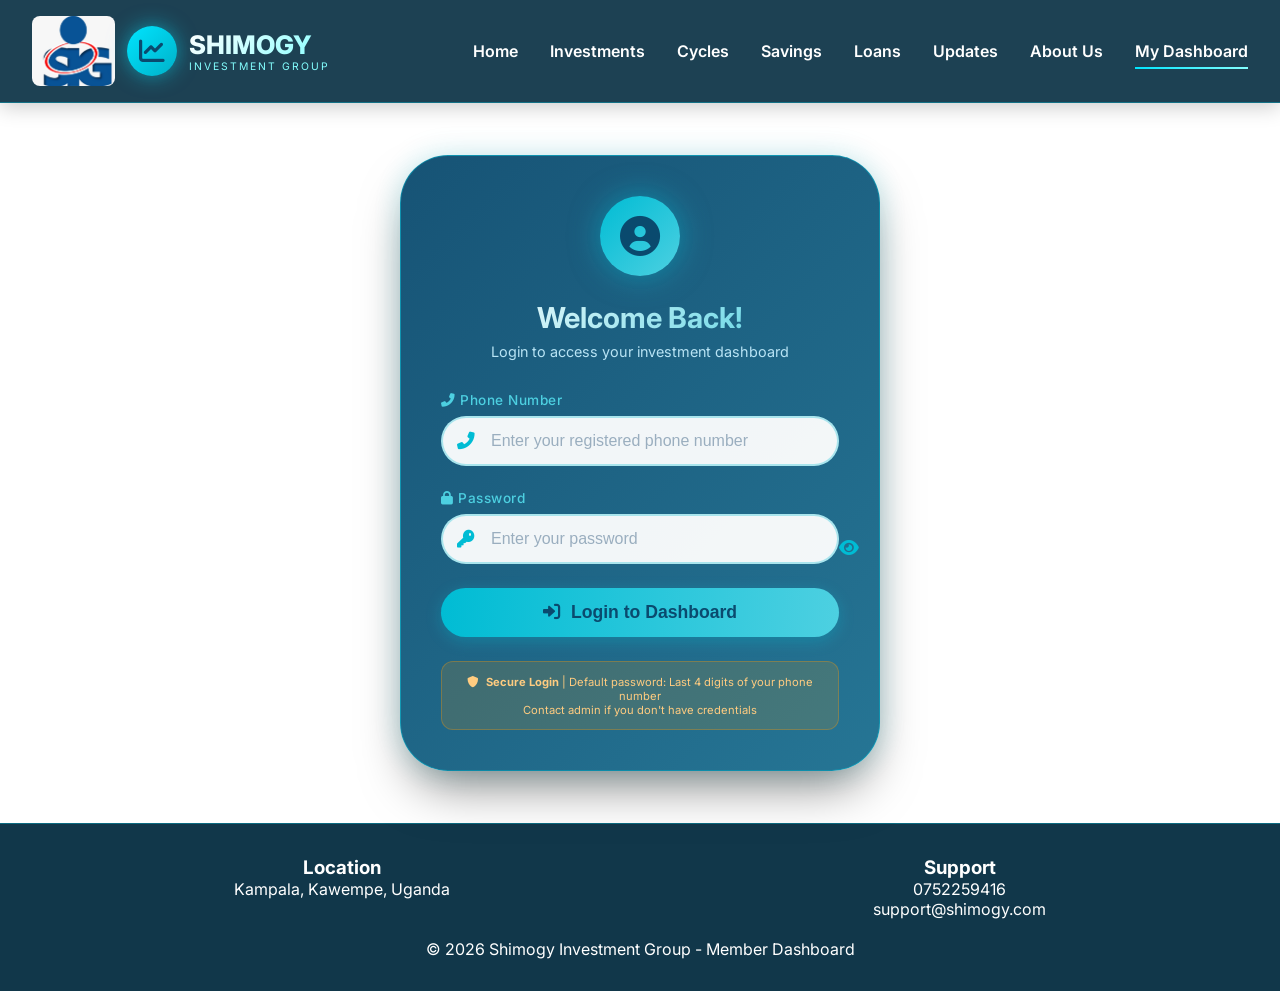
==== dashboard.html @ f03653f3 "Add files via upload" ====
<!DOCTYPE html>
<html lang="en">
<head>
    <meta charset="UTF-8">
    <meta name="viewport" content="width=device-width, initial-scale=1.0">
    <title>SHIMOGY | My Dashboard - Client Portal</title>
    <link href="https://fonts.googleapis.com/css2?family=Inter:opsz,wght@14..32,300;400;500;600;700;800;900&display=swap" rel="stylesheet">
    <link rel="stylesheet" href="https://cdnjs.cloudflare.com/ajax/libs/font-awesome/6.0.0-beta3/css/all.min.css">
    <link rel="stylesheet" href="style.css">
    <style>      
        
        body::before, 
        body::after {
            display: none !important;
            content: none !important;
        }
        
        
        .main-content {
            flex: 1;
        }
        
        
        footer {
            margin-top: auto;
            width: 100%;
        }
        
        
        .dashboard-container {
            max-width: 1200px;
            margin: 2rem auto;
            padding: 0 2rem;
        }
        
        
        .login-wrapper {
            min-height: 80vh;
            display: flex;
            align-items: center;
            justify-content: center;
            padding: 2rem;
        }
        
        .modern-login-card {
            background: linear-gradient(135deg, rgba(10, 74, 110, 0.95), rgba(26, 110, 143, 0.95));
            backdrop-filter: blur(20px);
            border-radius: 48px;
            padding: 2.5rem;
            width: 100%;
            max-width: 480px;
            border: 1px solid rgba(0, 188, 212, 0.5);
            box-shadow: 0 25px 50px -12px rgba(0, 0, 0, 0.5), 0 0 30px rgba(0, 188, 212, 0.2);
            transition: transform 0.3s ease, box-shadow 0.3s ease;
        }
        
        .modern-login-card:hover {
            transform: translateY(-5px);
            box-shadow: 0 35px 60px -15px rgba(0, 0, 0, 0.6), 0 0 40px rgba(0, 188, 212, 0.3);
        }
        
        .login-header {
            text-align: center;
            margin-bottom: 2rem;
        }
        
        .login-icon {
            width: 80px;
            height: 80px;
            background: linear-gradient(135deg, #00bcd4, #4dd0e1);
            border-radius: 50%;
            display: flex;
            align-items: center;
            justify-content: center;
            margin: 0 auto 1.5rem;
            box-shadow: 0 0 30px rgba(0, 188, 212, 0.5);
            animation: ripple 2s infinite;
        }
        
        .login-icon i {
            font-size: 2.5rem;
            color: #0a4a6e;
        }
        
        @keyframes ripple {
            0% { box-shadow: 0 0 0 0 rgba(0, 188, 212, 0.5); }
            70% { box-shadow: 0 0 0 20px rgba(0, 188, 212, 0); }
            100% { box-shadow: 0 0 0 0 rgba(0, 188, 212, 0); }
        }
        
        .login-header h2 {
            font-size: 1.8rem;
            font-weight: 700;
            background: linear-gradient(135deg, #ffffff, #4dd0e1);
            background-clip: text;
            -webkit-background-clip: text;
            color: transparent;
            margin-bottom: 0.5rem;
        }
        
        .login-header p {
            color: #b8e4f5;
            font-size: 0.9rem;
        }
        
        /* Modern Input Groups */
        .input-group {
            margin-bottom: 1.5rem;
            position: relative;
        }
        
        .input-group label {
            display: block;
            margin-bottom: 0.5rem;
            font-size: 0.85rem;
            font-weight: 500;
            color: #4dd0e1;
            letter-spacing: 0.5px;
        }
        
        .input-field {
            position: relative;
            display: flex;
            align-items: center;
        }
        
        .input-field i {
            position: absolute;
            left: 16px;
            color: #00bcd4;
            font-size: 1.1rem;
            z-index: 1;
        }
        
        .input-field input {
            width: 100%;
            padding: 14px 16px 14px 48px;
            border: 2px solid rgba(0, 188, 212, 0.3);
            border-radius: 60px;
            background: rgba(255, 255, 255, 0.95);
            font-size: 1rem;
            color: #0a4a6e;
            font-weight: 500;
            outline: none;
            transition: all 0.3s ease;
        }
        
        .input-field input:focus {
            border-color: #00bcd4;
            box-shadow: 0 0 0 4px rgba(0, 188, 212, 0.2);
            background: white;
        }
        
        .input-field input::placeholder {
            color: #9aaebf;
            font-weight: 400;
        }
        
        /* Password Toggle Button */
        .password-toggle {
            position: absolute;
            right: 16px;
            cursor: pointer;
            color: #00bcd4;
            font-size: 1.1rem;
            z-index: 1;
            transition: color 0.3s ease;
        }
        
        .password-toggle:hover {
            color: #4dd0e1;
        }
        
        /* Login Button */
        .login-btn {
            width: 100%;
            padding: 14px;
            background: linear-gradient(95deg, #00bcd4, #4dd0e1);
            border: none;
            border-radius: 60px;
            font-size: 1.1rem;
            font-weight: 700;
            color: #0a4a6e;
            cursor: pointer;
            transition: all 0.3s ease;
            margin-top: 0.5rem;
            display: flex;
            align-items: center;
            justify-content: center;
            gap: 10px;
            box-shadow: 0 4px 15px rgba(0, 188, 212, 0.3);
        }
        
        .login-btn:hover {
            transform: translateY(-2px);
            box-shadow: 0 8px 25px rgba(0, 188, 212, 0.5);
            background: linear-gradient(95deg, #4dd0e1, #00bcd4);
        }
        
        .login-btn:active {
            transform: translateY(0);
        }
        
        /* Security Note */
        .security-note {
            background: rgba(255, 152, 0, 0.15);
            padding: 0.8rem;
            border-radius: 12px;
            font-size: 0.7rem;
            margin-top: 1.5rem;
            text-align: center;
            border: 1px solid rgba(255, 152, 0, 0.3);
            color: #ffcc80;
        }
        
        .security-note i {
            margin-right: 5px;
        }
        
        /* Dashboard Content Styles */
        .welcome-card {
            background: linear-gradient(135deg, rgba(0, 188, 212, 0.15), rgba(10, 74, 110, 0.3));
            border-radius: 24px;
            padding: 2rem;
            margin-bottom: 2rem;
            text-align: center;
            border: 1px solid rgba(0, 188, 212, 0.4);
        }
        
        .live-earnings {
            background: rgba(0, 230, 118, 0.1);
            border-radius: 24px;
            padding: 1.5rem;
            text-align: center;
            margin-bottom: 2rem;
            border: 1px solid #00e676;
            position: relative;
            overflow: hidden;
        }
        
        .live-badge {
            position: absolute;
            top: 10px;
            right: 10px;
            background: #ff5252;
            padding: 0.2rem 0.8rem;
            border-radius: 20px;
            font-size: 0.7rem;
            animation: pulse 2s infinite;
        }
        
        @keyframes pulse {
            0%, 100% { opacity: 1; }
            50% { opacity: 0.5; }
        }
        
        .earnings-number {
            font-size: 3rem;
            font-weight: 800;
            color: #00e676;
            text-shadow: 0 0 20px rgba(0, 230, 118, 0.5);
        }
        
        .progress-card {
            background: rgba(45, 139, 176, 0.25);
            backdrop-filter: blur(12px);
            border-radius: 24px;
            padding: 1.5rem;
            margin-bottom: 1rem;
            border: 1px solid rgba(0, 188, 212, 0.4);
        }
        
        .progress-card h3 {
            color: #4dd0e1;
            margin-bottom: 1rem;
        }
        
        .progress-bar {
            background: rgba(255, 255, 255, 0.1);
            border-radius: 20px;
            height: 20px;
            overflow: hidden;
            margin-top: 0.5rem;
        }
        
        .progress-fill {
            background: linear-gradient(95deg, #00bcd4, #4dd0e1);
            border-radius: 20px;
            height: 100%;
            transition: width 0.5s ease;
        }
        
        .stats-grid {
            display: grid;
            grid-template-columns: repeat(auto-fit, minmax(200px, 1fr));
            gap: 1rem;
            margin-bottom: 2rem;
        }
        
        .stat-box {
            background: rgba(45, 139, 176, 0.25);
            backdrop-filter: blur(12px);
            border-radius: 20px;
            padding: 1rem;
            text-align: center;
            border: 1px solid rgba(0, 188, 212, 0.4);
            transition: transform 0.3s ease;
        }
        
        .stat-box:hover {
            transform: translateY(-3px);
        }
        
        .stat-box i {
            font-size: 2rem;
            color: #4dd0e1;
            margin-bottom: 0.5rem;
        }
        
        .stat-value {
            font-size: 1.5rem;
            font-weight: 800;
        }
        
        .investment-item {
            background: rgba(10, 74, 110, 0.5);
            padding: 1rem;
            border-radius: 12px;
            margin-bottom: 0.8rem;
            transition: transform 0.2s ease;
        }
        
        .investment-item:hover {
            transform: translateX(5px);
        }
        
        .return-badge {
            background: rgba(0, 230, 118, 0.15);
            padding: 0.2rem 0.8rem;
            border-radius: 20px;
            color: #00e676;
            font-size: 0.8rem;
        }
        
        .activity-item {
            display: flex;
            justify-content: space-between;
            align-items: center;
            padding: 0.8rem;
            border-bottom: 1px solid rgba(0, 188, 212, 0.2);
            transition: background 0.2s ease;
        }
        
        .activity-item:hover {
            background: rgba(0, 188, 212, 0.1);
        }
        
        /* Password Change Section */
        .password-change-section {
            margin-top: 1rem;
            padding-top: 1rem;
            border-top: 1px solid rgba(0, 188, 212, 0.3);
        }
        
        .password-change-section input {
            width: 100%;
            padding: 12px 16px;
            border: 1px solid rgba(0, 188, 212, 0.3);
            border-radius: 40px;
            background: rgba(255, 255, 255, 0.9);
            margin-bottom: 0.8rem;
            outline: none;
        }
        
        .password-change-section input:focus {
            border-color: #00bcd4;
        }
        
        @media (max-width: 768px) {
            .dashboard-container {
                padding: 0 1rem;
            }
            .stats-grid {
                grid-template-columns: repeat(2, 1fr);
            }
            .modern-login-card {
                padding: 1.5rem;
            }
        }
    </style>
</head>
<body>
<video autoplay muted loop playsinline id="bg-video">
        <source src="images/waterbg.mp4" type="video/mp4"> waterfall Loading
    </video>
<div class="navbar">
    <div class="nav-container">
        <div class="logo-area" onclick="location.href='index.html'">
            <img src="images/logo2.jpg" alt="SHIMOGY Logo" style="height: 70px; width: auto; border-radius: 8px;">
            <div class="logo-placeholder"><i class="fas fa-chart-line"></i></div>
            <div class="logo-text"><h1>SHIMOGY</h1><p>INVESTMENT GROUP</p></div>
        </div>
        <div class="nav-links">
            <a href="index.html">Home</a>
            <a href="investments.html">Investments</a>
            <a href="cycles.html">Cycles</a>
            <a href="savings.html">Savings</a>
            <a href="loans.html">Loans</a>
            <a href="updates.html">Updates</a>
            <a href="about.html">About Us</a>
            <a href="dashboard.html" class="active">My Dashboard</a>
            <div class="account-icon" id="logoutBtn" onclick="logout()" style="display: none;"><i class="fas fa-sign-out-alt"></i></div>
        </div>
    </div>
</div>

<!-- MAIN CONTENT WRAPPER -->
<div class="main-content">
    <!-- Modern Login Section -->
    <div id="loginSection" class="login-wrapper">
        <div class="modern-login-card">
            <div class="login-header">
                <div class="login-icon">
                    <i class="fas fa-user-circle"></i>
                </div>
                <h2>Welcome Back!</h2>
                <p>Login to access your investment dashboard</p>
            </div>
            
            <div class="input-group">
                <label><i class="fas fa-phone-alt"></i> Phone Number</label>
                <div class="input-field">
                    <i class="fas fa-phone-alt"></i>
                    <input type="tel" id="clientPhone" placeholder="Enter your registered phone number" autocomplete="off">
                </div>
            </div>
            
            <div class="input-group">
                <label><i class="fas fa-lock"></i> Password</label>
                <div class="input-field">
                    <i class="fas fa-key"></i>
                    <input type="password" id="clientPassword" placeholder="Enter your password">
                    <span class="password-toggle" onclick="toggleClientPassword()">
                        <i class="fas fa-eye"></i>
                    </span>
                </div>
            </div>
            
            <button class="login-btn" id="loginButton" onclick="clientLogin()">
                <i class="fas fa-sign-in-alt"></i> Login to Dashboard
            </button>
            
            <div class="security-note">
                <i class="fas fa-shield-alt"></i> 
                <strong>Secure Login</strong> | Default password: Last 4 digits of your phone number<br>
                Contact admin if you don't have credentials
            </div>
        </div>
    </div>

    <!-- Dashboard Content (Hidden until login) -->
    <div id="dashboardContent" style="display: none;">
        <div class="dashboard-container">
            <!-- Welcome Section -->
            <div class="welcome-card">
                <h2>Welcome, <span id="memberName">Member</span>!</h2>
                <p>Your financial journey with SHIMOGY Investment Group</p>
                <small>Member since: <span id="memberSince"></span></small>
            </div>
            
            <!-- Live Earnings -->
            <div class="live-earnings">
                <div class="live-badge">LIVE</div>
                <div><i class="fas fa-chart-line" style="font-size: 2rem; color: #00bcd4;"></i></div>
                <div class="earnings-number" id="liveEarnings">UGX 0</div>
                <div class="earnings-label">Daily Earnings (Real-time)</div>
                <div style="font-size: 0.7rem; margin-top: 0.5rem;" id="lastUpdated">Last updated: Just now</div>
            </div>
            
            <!-- Stats Grid -->
            <div class="stats-grid">
                <div class="stat-box">
                    <i class="fas fa-wallet"></i>
                    <div class="stat-value" id="totalInvested">UGX 0</div>
                    <div>Total Invested</div>
                </div>
                <div class="stat-box">
                    <i class="fas fa-chart-line"></i>
                    <div class="stat-value" id="totalReturns">UGX 0</div>
                    <div>Expected Returns</div>
                </div>
                <div class="stat-box">
                    <i class="fas fa-percent"></i>
                    <div class="stat-value" id="roi">0%</div>
                    <div>ROI</div>
                </div>
                <div class="stat-box">
                    <i class="fas fa-clock"></i>
                    <div class="stat-value" id="activeCount">0</div>
                    <div>Active Investments</div>
                </div>
            </div>
            
            <!-- Investment Progress -->
            <div class="progress-card">
                <h3><i class="fas fa-chart-pie"></i> My Investments Progress</h3>
                <div id="investmentsList"></div>
            </div>
            
            <!-- Cycle Participation -->
            <div class="progress-card">
                <h3><i class="fas fa-users"></i> My Cycles</h3>
                <div id="cyclesList"></div>
            </div>
            
            <!-- Recent Activity -->
            <div class="progress-card">
                <h3><i class="fas fa-history"></i> Recent Activity</h3>
                <div id="activityList"></div>
            </div>
            
            <!-- Account Settings -->
            <div class="progress-card">
                <h3><i class="fas fa-key"></i> Account Settings</h3>
                <div class="password-change-section">
                    <input type="password" id="newClientPassword" placeholder="Enter new password">
                    <input type="password" id="confirmClientPassword" placeholder="Confirm new password">
                    <button class="btn-gold" style="width: 100%;" onclick="changeClientPassword()">
                        <i class="fas fa-save"></i> Update Password
                    </button>
                </div>
            </div>
        </div>
    </div>
</div>

<!-- FOOTER - AT THE VERY BOTTOM -->
<footer>
    <div class="footer-grid">
        <div><h3>Location</h3><p>Kampala, Kawempe, Uganda</p></div>
        <div><h3>Support</h3><p>0752259416</p><p>support@shimogy.com</p></div>
    </div>
    <p>© 2026 Shimogy Investment Group - Member Dashboard</p>
</footer>

<script src="dashboard-script.js"></script>
</body>
</html>
---- style.css ----
:root {
    --water-blue-dark: #0a4a6e;
    --water-blue: #1a6e8f;
    --water-blue-light: #2d8bb0;
    --water-blue-lighter: #4aa8cc;
    --water-blue-pale: #b8e4f5;
    --water-blue-glass: rgba(45, 139, 176, 1);
    --water-blue-glow: rgba(45, 139, 176, 1);
    
    
    --accent-cyan: #00e5ff;
    --accent-cyan-light: #84ffff;
    --accent-cyan-dark: #00b0c8;
    --accent-gold: #ffd700;
    --accent-gold-light: #ffe44d;
    
    
    --btn-primary: linear-gradient(135deg, #00e5ff, #00b0c8);
    --btn-primary-hover: linear-gradient(135deg, #84ffff, #00e5ff);
    
    /* Text Colors */
    --text-primary: #ffffff;
    --text-secondary: #e0f7fa;
    --text-accent: #84ffff;
    --text-gold: #ffd700;
    --text-success: #00e676;
    --text-warning: #ff9800;
    
    /* Status Colors */
    --success-green: #00e676;
    --success-light: rgba(0, 230, 118, 0.15);
    --warning-orange: #ff9800;
    --warning-light: rgba(255, 152, 0, 0.15);
    
    /* Glassmorphism */
    --glass-bg: rgba(10, 74, 110, 0.35);
    --glass-border: rgba(0, 229, 255, 1);
    --glass-hover: rgba(10, 74, 110, 1);
    --glass-blur: blur(0px);
    
    /* Typography */
    --font-primary: 'Inter', sans-serif;
    
    /* Shadows */
    --shadow-sm: 0 4px 15px rgba(0, 0, 0, 0.2);
    --shadow-md: 0 10px 25px rgba(0, 0, 0, 0.25);
    --shadow-lg: 0 20px 40px -12px rgba(0, 0, 0, 0.3);
    --shadow-glow: 0 0 20px rgba(0, 229, 255, 0.3);
}
#bg-video {
    position: fixed;
    right: 0;
    bottom: 0;
    min-width: 100%;
    min-height: 150px;
    width: auto;
    height: auto;
    z-index: -100;
    object-fit: cover;
}
.content {
position:relative;
z-index: 1;


}
* {
    margin: 0;
    padding: 0;
    box-sizing: border-box;
}

body {
    font-family: var(--font-primary);
    color: var(--text-primary);
    overflow-x: hidden;
    position: relative;
    min-height: 100vh;
    
}

body::before,
body::after {
    display: none !important;
    content: none !important;
}

.glass-card {
    background: rgba(10, 74, 110, 0.35);
    backdrop-filter: blur(12px);
    border-radius: 32px;
    border: 1px solid rgba(0, 229, 255, 0.25);
    box-shadow: var(--shadow-lg);
    transition: all 0.4s cubic-bezier(0.2, 0.9, 0.4, 1.1);
    position: relative;
    overflow: hidden;
}

.glass-card::before {
    content: '';
    position: absolute;
    top: -50%;
    left: -50%;
    width: 200%;
    height: 200%;
    background: linear-gradient(115deg, transparent 0%, transparent 40%, rgba(255, 255, 255, 0.05) 45%, rgba(255, 255, 255, 0.08) 50%, rgba(255, 255, 255, 0.05) 55%, transparent 60%, transparent 100%);
    transform: rotate(25deg);
    animation: liquidShimmer 6s infinite;
    pointer-events: none;
}

@keyframes liquidShimmer {
    0% { transform: translateX(-100%) rotate(25deg); }
    100% { transform: translateX(100%) rotate(25deg); }
}

.glass-card:hover {
    transform: translateY(-8px) scale(1.01);
    border-color: rgba(0, 229, 255, 0.5);
    background: rgba(10, 74, 110, 0.5);
    box-shadow: var(--shadow-glow);
}

.navbar {
    background: rgba(5, 45, 65, 0.9);
    backdrop-filter: blur(20px);
    position: static;
    top: 0;
    z-index: 1000;
    padding: 1rem 2rem;
    border-bottom: 1px solid rgba(0, 229, 255, 0.3);
    box-shadow: 0 4px 20px rgba(0, 0, 0, 0.2);
}

.nav-container {
    max-width: 1400px;
    margin: 0 auto;
    display: flex;
    justify-content: space-between;
    align-items: center;
    flex-wrap: wrap;
}

.logo-area {
    display: flex;
    align-items: center;
    gap: 12px;
    cursor: pointer;
}

.logo-placeholder {
    width: 50px;
    height: 50px;
    background: var(--btn-primary);
    border-radius: 50%;
    display: flex;
    align-items: center;
    justify-content: center;
    font-size: 1.6rem;
    color: #0a4a6e;
    box-shadow: 0 0 20px rgba(0, 229, 255, 0.5);
    animation: ripple 2s infinite;
}

@keyframes ripple {
    0% { box-shadow: 0 0 0 0 rgba(0, 229, 255, 0.5); }
    70% { box-shadow: 0 0 0 15px rgba(0, 229, 255, 0); }
    100% { box-shadow: 0 0 0 0 rgba(0, 229, 255, 0); }
}

.logo-text h1 {
    font-size: 1.6rem;
    font-weight: 800;
    background: linear-gradient(135deg, #ffffff, var(--accent-cyan-light));
    background-clip: text;
    -webkit-background-clip: text;
    color: transparent;
}

.logo-text p {
    font-size: 0.65rem;
    letter-spacing: 2px;
    color: var(--accent-cyan-light);
}

.nav-links {
    display: flex;
    gap: 2rem;
    align-items: center;
    flex-wrap: wrap;
}

.nav-links a {
    text-decoration: none;
    font-weight: 600;
    color: var(--text-primary);
    transition: 0.3s;
    padding: 0.5rem 0;
    position: relative;
}

.nav-links a::after {
    content: '';
    position: absolute;
    bottom: 0;
    left: 0;
    width: 0%;
    height: 2px;
    background: linear-gradient(90deg, var(--accent-cyan), var(--accent-cyan-light));
    transition: width 0.3s;
}

.nav-links a:hover::after,
.nav-links a.active::after {
    width: 100%;
}

.nav-links a:hover {
    color: var(--accent-cyan-light);
    text-shadow: 0 0 8px rgba(0, 229, 255, 0.5);
}

.account-icon {
    background: var(--btn-primary);
    width: 44px;
    height: 44px;
    border-radius: 50%;
    display: flex;
    align-items: center;
    justify-content: center;
    cursor: pointer;
    transition: 0.3s;
    box-shadow: 0 0 15px rgba(0, 229, 255, 0.4);
    color: #0a4a6e;
}

.account-icon:hover {
    transform: scale(1.08) rotate(5deg);
    box-shadow: 0 0 25px rgba(0, 229, 255, 0.7);
}
.btn-gold {
    background: var(--btn-primary);
    border: none;
    padding: 14px 38px;
    border-radius: 60px;
    font-weight: 800;
    font-size: 1rem;
    color: #0a4a6e;
    cursor: pointer;
    transition: 0.3s;
    display: inline-block;
    text-decoration: none;
    box-shadow: 0 4px 15px rgba(0, 229, 255, 0.3);
}

.btn-gold:hover {
    transform: scale(1.03);
    background: var(--btn-primary-hover);
    box-shadow: 0 8px 25px rgba(0, 229, 255, 0.5);
    color: #043b52;
}

.btn-outline {
    background: transparent;
    border: 2px solid var(--accent-cyan);
    padding: 12px 30px;
    border-radius: 60px;
    font-weight: 600;
    font-size: 0.95rem;
    color: var(--accent-cyan-light);
    cursor: pointer;
    transition: 0.3s;
}

.btn-outline:hover {
    background: rgba(0, 229, 255, 0.15);
    color: var(--text-primary);
    border-color: var(--accent-cyan-light);
    transform: translateY(-2px);
}


.hero-section {
    position: relative;
    padding: 5rem 2rem;
    text-align: center;
    overflow: hidden;
}

.hero-title {
    font-size: 3rem;
    font-weight: 800;
    background: linear-gradient(135deg, #3cfd07e6, var(--accent-cyan-light));
    background-clip: text;
    -webkit-background-clip: text;
    color: transparent;
    margin-bottom: 1rem;
}

.hero-subtitle {
    font-size: 1.2rem;
    opacity: 0.95;
    max-width: 700px;
    margin: 0 auto;
    color: var(--text-secondary);
    line-height: 1.6;
}

.floating {
    animation: float 6s ease-in-out infinite;
}

@keyframes float {
    0% { transform: translateY(0px); }
    50% { transform: translateY(-12px); }
    100% { transform: translateY(0px); }
}
.slider-container {
    width: 100%;
    overflow: hidden;
    padding: 2rem 0;
}

.slider-track {
    display: flex;
    gap: 2rem;
    animation: slideRightToLeft 30s linear infinite;
    width: fit-content;
}

.slider-track:hover {
    animation-play-state: paused;
}

@keyframes slideRightToLeft {
    0% { transform: translateX(0); }
    100% { transform: translateX(-50%); }
}

.slider-card {
    min-width: 300px;
    background: rgba(10, 74, 110, 0.4);
    backdrop-filter: blur(12px);
    border-radius: 24px;
    overflow: hidden;
    border: 1px solid rgba(0, 229, 255, 0.3);
    transition: all 0.3s;
}

.slider-card:hover {
    transform: translateY(-5px);
    border-color: var(--accent-cyan);
}

.slider-card .card-img {
    height: 150px;
    background-size: cover;
    background-position: center;
}

.slider-card .card-body {
    padding: 1rem;
}

.slider-card .card-body h3 {
    color: var(--accent-cyan-light);
}

.page-header {
    background: rgba(5, 45, 65, 0.7);
    backdrop-filter: blur(10px);
    padding: 2rem;
    text-align: center;
    border-bottom: 1px solid rgba(0, 229, 255, 0.3);
}

.page-header h1 {
    font-size: 2rem;
    background: linear-gradient(135deg, #fff, var(--accent-cyan-light));
    background-clip: text;
    -webkit-background-clip: text;
    color: transparent;
}

.cards-grid {
    display: grid;
    grid-template-columns: repeat(auto-fit, minmax(280px, 1fr));
    gap: 20px;
    padding: 10px;
  
}

.invest-card,
.cycle-card {
    background: rgba(10, 74, 110, 0.3);
    backdrop-filter: blur(20px);
    border-radius: 32px;
    overflow: hidden;
    border: 1px solid rgba(0, 229, 255, 0.25);
    transition: all 0.4s;
}

.invest-card:hover,
.cycle-card:hover {
    transform: translateY(-5px);
    border-color: var(--accent-cyan);
}

.card-img {
    height: 180px;
    background-size: cover;
    background-position: center;
    transition: transform 0.5s;
}

.invest-card:hover .card-img {
    transform: scale(1.05);
}

.card-body {
    padding: 1.5rem;
}

.card-body h3 {
    color: var(--accent-cyan-light);
}

.price {
    font-size: 1.8rem;
    font-weight: 800;
    color: var(--accent-gold);
    margin: 0.5rem 0;
}

/* ========== STATUS BADGES ========== */
.slot-available {
    background: var(--success-light);
    color: var(--text-success);
    padding: 4px 12px;
    border-radius: 40px;
    display: inline-block;
    font-size: 0.8rem;
}

.slot-booked {
    background: var(--warning-light);
    color: var(--text-warning);
    padding: 4px 12px;
    border-radius: 40px;
    display: inline-block;
    font-size: 0.8rem;
}

.slot-ready {
    background: var(--success-light);
    color: var(--text-success);
    padding: 4px 12px;
    border-radius: 40px;
    display: inline-block;
    font-size: 0.8rem;
}

/* ========== CREATE CYCLE AREA ========== */
.create-cycle-area {
    margin: 2rem auto;
    max-width: 700px;
    text-align: center;
    padding: 1.8rem;
    background: rgba(10, 74, 110, 0);
    backdrop-filter: blur(12px);
    border-radius: 32px;
    border: 1px solid rgba(0, 229, 255, 0.25);
}

.create-cycle-area input {
    width: 60%;
    padding: 12px;
    border-radius: 40px;
    border: none;
    margin-right: 1rem;
    outline: none;
    background: rgba(255, 255, 255, 0.95);
    color: #0a4a6e;
}

/* ========== UPDATES ========== */
.updates-list {
    max-width: 1000px;
    margin: 0 auto;
    padding: 1rem;
}

.update-card {
    display: flex;
    gap: 15px;
    align-items: center;
    background: rgba(10, 74, 110, 0.35);
    backdrop-filter: blur(8px);
    margin: 15px auto;
    padding: 15px;
    border-radius: 15px;
    cursor: pointer;
    transition: 0.3s;
    border: 1px solid rgba(0, 229, 255, 0.2);
}

.update-card:hover {
    transform: translateX(10px);
    border-color: var(--accent-cyan);
}

.update-detail {
    display: none;
    margin-top: 10px;
    padding: 15px;
    background: rgba(5, 45, 65, 0.7);
    border-radius: 12px;
}

/* ========== MODALS ========== */
.modal-overlay {
    position: fixed;
    top: 0;
    left: 0;
    width: 100%;
    height: 100%;
    background: rgba(5, 45, 65, 0.95);
    backdrop-filter: blur(8px);
    display: flex;
    align-items: center;
    justify-content: center;
    z-index: 10000;
    visibility: hidden;
    opacity: 0;
    transition: 0.25s;
}

.modal-overlay.active {
    visibility: visible;
    opacity: 1;
    display: flex;
}

.modal-content {
    background: linear-gradient(135deg, #0a4a6e, #0d5d7a);
    backdrop-filter: blur(20px);
    border-radius: 48px;
    padding: 2rem;
    width: 90%;
    max-width: 450px;
    border: 2px solid var(--accent-cyan);
}

.modal-content input {
    width: 100%;
    padding: 14px;
    margin: 12px 0;
    border-radius: 60px;
    border: none;
    background: white;
    font-weight: 500;
    outline: none;
}

/* ========== FOOTER ========== */
footer {
    background: rgba(5, 45, 65, 0.95);
    margin-top: 4rem;
    padding: 2rem;
    text-align: center;
    border-top: 1px solid rgba(0, 229, 255, 0.3);
}

.footer-grid {
    display: flex;
    flex-wrap: wrap;
    justify-content: space-around;
    gap: 20px;
    margin-bottom: 20px;
}

.icons {
    display: flex;
    gap: 20px;
    justify-content: center;
    font-size: 26px;
}

.icons a {
    color: var(--text-secondary);
    transition: 0.3s;
}

.icons a:hover {
    transform: scale(1.3);
    color: var(--accent-cyan-light);
}

/* ========== RESPONSIVE ========== */
@media (max-width: 768px) {
    .nav-container {
        flex-direction: column;
        gap: 1rem;
    }
    .nav-links {
        gap: 1rem;
        justify-content: center;
    }
    .hero-title {
        font-size: 2rem;
    }
    .cards-grid {
        padding: 1rem;
    }
    .create-cycle-area input {
        width: 100%;
        margin-bottom: 1rem;
        margin-right: 0;
    }
}

html {
    height: 100%;
}

body {
    display: flex;
    flex-direction: column;
    min-height: 100vh;
    margin: 0;
    padding: 0;
}

.main-content {
    flex: 1;
}

footer {
    margin-top: auto;
    width: 100%;
}
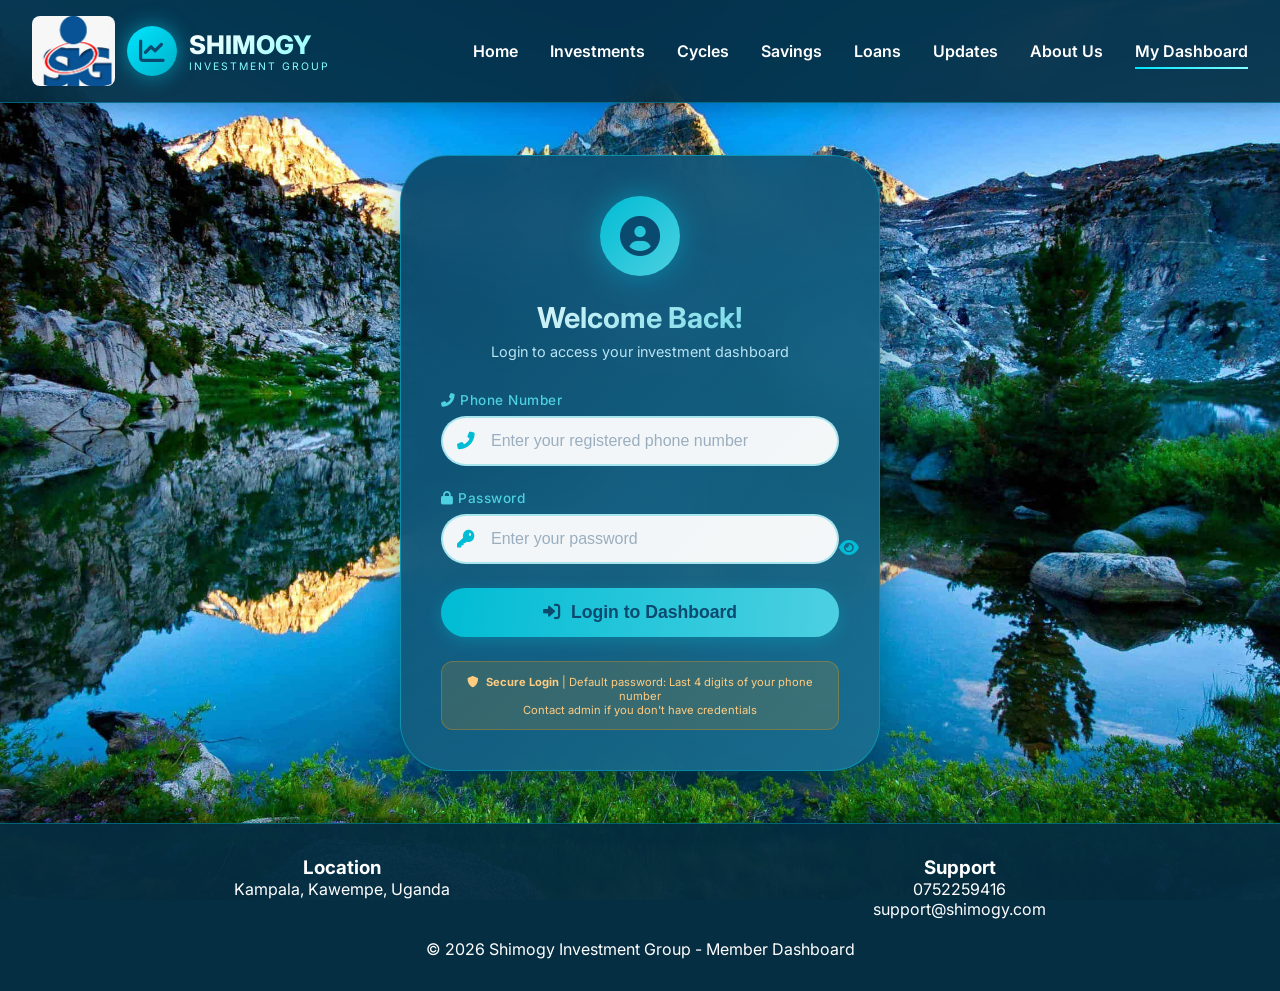
==== commit 1282c5ac: "Update dashboard.html" ====
--- a/dashboard.html
+++ b/dashboard.html
@@ -390,9 +390,7 @@
     </style>
 </head>
 <body>
-<video autoplay muted loop playsinline id="bg-video">
-        <source src="images/waterbg.mp4" type="video/mp4"> waterfall Loading
-    </video>
+<body style="background-image: url('images/bg1.jpg'); background-size: cover; background-attachment: fixed; background-position: center; background-repeat: no-repeat; background-color: #0a4a6e;">
 <div class="navbar">
     <div class="nav-container">
         <div class="logo-area" onclick="location.href='index.html'">
@@ -545,4 +543,4 @@
 
 <script src="dashboard-script.js"></script>
 </body>
-</html>+</html>
